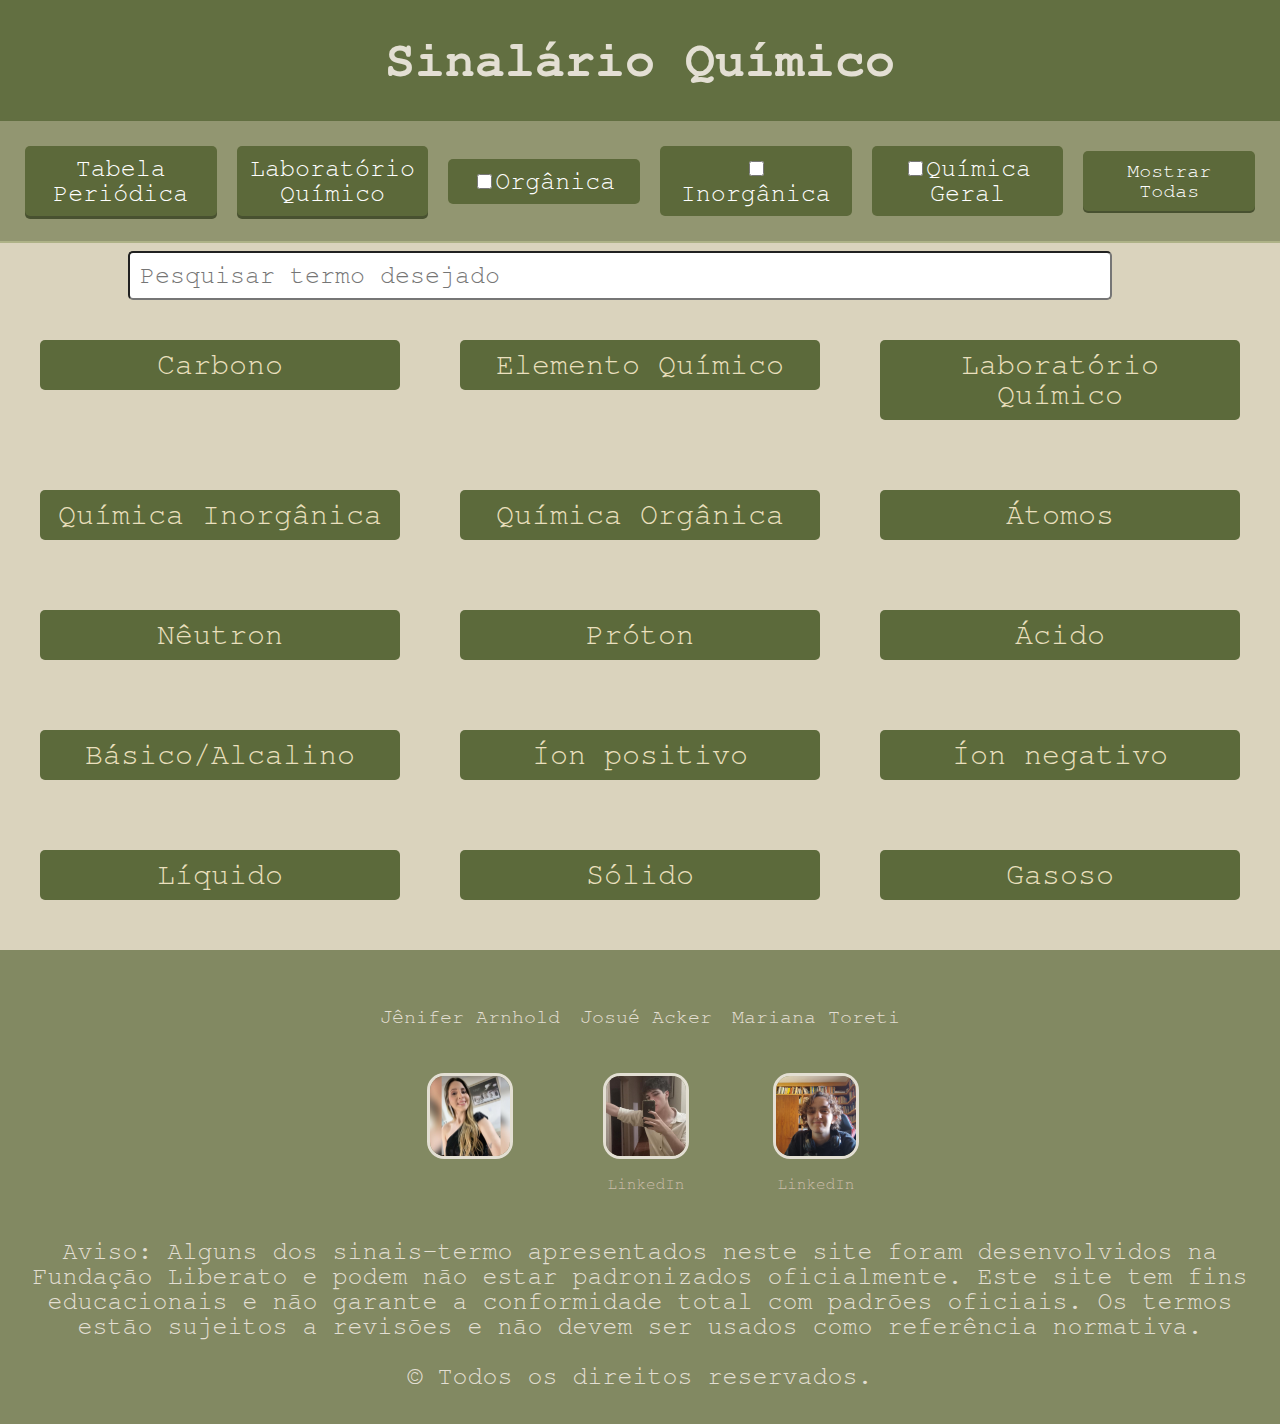
==== index.html @ 852eb755 "novo commit" ====
<!DOCTYPE html>
<html lang="pt-BR">
<head>
    <meta charset="UTF-8">
    <meta name="viewport" content="width=device-width, initial-scale=1.0">
    <title>Sinalário Químico</title>
    <link rel="stylesheet" href="styles.css">
    <link rel="stylesheet" href="footer.css">
    <link rel="icon" href="logoBranca.ico">
</head>
<body onload="resetFilters()">
    <header>
        <h1 class="title">Sinalário Químico</h1>
    </header>

    <nav>
        <div class="category-checkboxes">
            <a href="tabelaPeriodica/index.html" class="newPage" type="button">Tabela Periódica</a>
            <a href="laboratorioQuimico/" class="newPage" type="button">Laboratório Químico</a>
            <label><input type="checkbox" value="Org" id="check" onchange="filterItems()">Orgânica</label>
            <label><input type="checkbox" value="Ino" id="check" onchange="filterItems()">Inorgânica</label>
            <label><input type="checkbox" value="QGe" id="check" onchange="filterItems()">Química Geral</label>
            <button class="button" onclick="resetFilters()">Mostrar Todas</button>
        </div>
        <input type="text" id="searchBar" oninput="searchItems()" placeholder="Pesquisar termo desejado">
    </nav>
    <main>
        <div class="items" id="itemsContainer">
        </div>
        <div id="noResultsMessage" style="display: none;">Não encontrado</div>
    </main>

    <footer>
        <div class="footer-content">
            <div class="profile-container">
                <div class="profile">
                    <h6>Jênifer Arnhold</h6>
                    <img src="footer img/JA.jpg" alt="Foto 1">
                    <div class="social-links">
                        <!-- <a href="https://linkedin.com/in/perfil1" target="_blank">LinkedIn</a> -->
                    </div>
                </div>
                <div class="profile">
                    <h6>Josué Acker</h6>
                    <img src="footer img/JAF.jpg" alt="Foto 2">
                    <div class="social-links">
                        <a href="https://linkedin.com/in/perfil2" target="_blank">LinkedIn</a>
                    </div>
                </div>
                <div class="profile">
                    <h6>Mariana Toreti</h6>
                    <img src="footer img/MLLT.jpg" alt="Foto 3">
                    <div class="social-links">
                        <a href="https://www.linkedin.com/in/mariana-toreti-bb4881133" target="_blank">LinkedIn</a>
                    </div>
                </div>
            </div>

            <div class="footer-text">
                <p>Aviso: Alguns dos sinais-termo apresentados neste site foram desenvolvidos na Fundação Liberato e podem não estar padronizados oficialmente. Este site tem fins educacionais e não garante a conformidade total com padrões oficiais. Os termos estão sujeitos a revisões e não devem ser usados como referência normativa.</p>
                <p>&copy; Todos os direitos reservados.</p>
                
            </div>
        </div>
    </footer>

    <script src="data.js"></script>
    <script src="script.js"></script>
</body>
</html>
---- styles.css ----
* {
    font-family: FreeMono, monospace;
}



:root {
    --body-background:              #DAD3BD;
    --header-background:            #626F41;
    --header-font:                  #e3dfd3;
    --checkbox-background:          #929671;
    --checkbox:                       none;
    --checkbox-font:                #ffffff;
    --checkbox-button-background:   #5C693A;
    --checkbox-button-font:         #ffffff;
    --checkbox-check:               #024C93;
    --searchBar-font:               #000000;
    --item-border:                  #ffffff;
    --content-background:           #ffffff5e;
    --noResult:                     #ff0051;
    --term-button-background:       #5C6A3B;
    --term-button-background-focus: #717C5F;
    --term-button-font:             #ebe0bf;
    --term-button-font-hover:       #ffffff;
    --term-button-background-hover: #6C774B;
    --shadow:                       #485130;
    --shadow-light:                 #AEB287;
    --shadow-content:               #C1B799;
    --newPage-button:               #626F41;
}


body {
    font-family: Arial, sans-serif;
    margin: 0;
    padding: 0;
    font-size: 25px;
    background-color: var(--body-background);
}

header {
    background-color: var(--header-background);
    color: var(--header-font);
    padding: 2px 2px;
    text-align: center;
}

nav div { /* linha das checkbox */
    background-color: var(--checkbox-background);
    overflow: hidden;
    color: var(--checkbox-font);
    padding: 0;
    text-align: center;
    margin: 0;
    list-style: none;
    box-shadow: 0px 2px 0px var(--shadow-light);
}

nav div label {
    display: inline;
    padding: 20px;
    background-color: var(--checkbox);
    border-radius: 3px;
    box-shadow: none;
}

.iconButton {
   max-width: 40px;
}

.newPage {
    padding: 5px;
    background-color: var(--newPage-button);
    border-radius: 3px;
    box-shadow: 0px 3px 0px var(--shadow); /* Sombra inicial */
    color: var(--checkbox-font);
    text-decoration: none;
    position: relative; /* Permite que o botão seja movido */
    transition: all 0.1s ease;
   
}

.newPage:hover {
    background-color: var(--newPage-button);
    color: var(--term-button-font-hover);
    cursor: pointer;
}

.newPage:active {
    box-shadow: none;
    top: 2px;
    background-color: var(--newPage-button);
}

/* pra tela menores */
@media (max-width: 768px) {
    nav div {
        padding: 5px; /* Reduz o padding para maior compatibilidade */
    }

    nav div label {
        padding: 5px; /* Reduz o padding dos labels */
        font-size: 14px; /* Ajusta o tamanho da fonte */
        box-shadow: none;
        background-color: none;
    }
}

/* pra tela muito pequenas */
@media (max-width: 480px) {
    nav div {
        flex-direction: column; /* alinha os itens verticalmente */
        padding: 5px; /* reduz ainda mais o padding */
    }

    nav div label {
        padding: 10px; /* reduz o padding dos labels */
        font-size: 12px; /* ajusta o tamanho da fonte */
        background-color: none;
        box-shadow: none;
    }
}

#check:checked {
    accent-color: var(--checkbox-check);
}

nav .button { /* mostrar todos */
    background-color: var(--checkbox-button-background);
    border: none;
    border-radius: 3px; 
    cursor: pointer;
    box-shadow: 0px 2px 0px var(--shadow);
    color: var(--checkbox-button-font);
    position: relative;
    transition: all 0.1s ease;
    font-size: 20px;
}

nav .button:hover {
    transform: scale(1.015); /* aumenta gradativamente ao passar o mouse por cima */
}

nav .button:active {
    box-shadow: none;
    top: 2px;
    background-color: var(--newPage-button);
}

nav #searchBar {
    margin-top: 10px; /* distância em cima da barra */
    padding: 10px; /* tamanho da barra */
    width: 75%; /* quanto que a barra ocupa na tela horizonltalmente */
    margin-left: 10%; /* espaço na esqueda */
    color: var(--searchBar-font);
    border-radius: 5px;
    font-size: 25px;
    box-shadow: none;
    transition: transform 0.25s ease;
}

nav #searchBar:hover {
    transform: scale(1.015);
}

main {
    padding: 20px;
}

.items {
    display: flex;
    flex-wrap: wrap;
    gap: 20px; /* espaço entre os itens */
    /* align-items: center; com ele, quando um termo abre, o do lado se mantém fechado mas no meio do aberto  */
}

.item {
    background-color: #ffffff00; 
    padding: 20px; 
    border-radius: 5px;
    border-color: var(--item-border);
    flex: 1 1 calc(33.333% - 20px); /* cada termo ocupa um terço da linha com espaçamento de 20px */
    box-sizing: border-box;
    display: none; /* termos não clicados inicialmente */
}

.content { 
    display: none;
    margin-top: 8px;
    padding: 10px;
    background-color: var(--content-background); 
    border-radius: 8px; 
    text-align: center; /* justificar vídeo e descrição*/
    box-shadow: 0px 5px 0px var(--shadow-content);
}

.category-checkboxes {
    display: flex;
    flex-wrap: wrap; /* Permite que os itens se movam para a próxima linha */
    justify-content: space-between; /* Distribui o espaço entre os itens */
    align-items: center; /* Alinha os itens verticalmente */
    padding: 20px; /* Espaçamento interno */
    gap: 10px; /* Espaço entre os itens */
}

.category-checkboxes a,
.category-checkboxes label,
.category-checkboxes .button {
    flex: 1 1 40px; /* Flex-grow, flex-shrink, flex-basis: permite que cada item cresça e ocupe espaço */
    text-align: center; /* Centraliza o texto */
    margin: 5px; /* Espaçamento entre os elementos */
    padding: 10px; /* Espaçamento interno */
    background-color: var(--checkbox-button-background); /* Cor de fundo para os botões */
    border: none; /* Borda para os botões */
    border-radius: 5px; /* Cantos arredondados */
    transition: background-color 0.3s; /* Efeito de transição */
}

.category-checkboxes a:hover,
.category-checkboxes label:hover,
.category-checkboxes .button:hover {
    background-color: var(--checkbox-button-background); /* Cor de fundo ao passar o mouse */
}

/* Media query para telas menores */
@media (max-width: 600px) {
    .category-checkboxes {
        flex-direction: column; 
        align-items: stretch; /* Estica os itens para preencher a largura disponível */
    }
}

input[type="checkbox"] { /* tamanho da checkbox das categorias */
    width: 15px;
    height: 15px;
    transition: transform 0.3s ease;
}

input[type="checkbox"]:hover {
    transform: scale(1.15);
}

#noResultsMessage {
    color:var(--noResult);
    font-size: 1.5em;
    text-align: center;
    align-items: center;
        
}

.term-button {
    background-color: var(--term-button-background);
    color: var(--term-button-font);
    padding: 10px;
    border: none;
    border-radius: 5px;
    cursor: pointer;
    font-size: 1.2em;
    text-align: center;
    width: 100%; /* sem ele, o botão variaria conforme o que está escrito nele*/
    display: block;
    margin-bottom: 10px;
    transition: transform 0.25s ease; /* dá a possibilidade de aumentar gradativamente o botão */
}

.term-button:focus {
    outline: none;
    box-shadow: 0px 3px 0px var(--shadow-content); 
    background-color: var(--term-button-background-focus);
    transform: scale(1.05); /* mantém botão maior ao clicar */
            
}

.term-button:hover {
    background-color: var(--term-button-background-hover);
    transform: scale(1.05); /* aumenta gradativamente ao passar o mouse por cima */
    color: var(--term-button-font-hover);
    box-shadow: 0px 3px 0px var(--shadow-content);   
}

.video {
    height: 26rem;
}
---- footer.css ----
*{
    cursor: default;
}

:root {
    --background:           #2a400780;
    --font-color:           #c9bca9;
    --font-color-hover:     #e3dfd3;
    --border-color:         #e3dfd3;
}


footer {
    background-color: var(--background);
    color: var(--font-color-hover);
    padding: 10px;
    text-align: center;
}

.footer-content {
    display: flex;
    flex-direction: column;
    align-items: center;
}

.profile-container {
    display: flex;
    justify-content: center;
    gap: 20px;
    margin-bottom: 15px;
}

.profile {
    display: flex;
    flex-direction: column;
    align-items: center;
}
 
.profile h6 {
    transition: transform 0.3s ease, color 0.3s ease, font-size 0.3s ease, font-weight 0.3s ease;
    font-weight: normal;
    font-size: 20px; 
}

.profile h6:hover {
    transform: scale(1.25);
    font-weight: 800;
    font-size: 15px; 
    color: var(--font-color-hover);
}

.profile img {
    width: 80px;
    height: 80px;
    border-radius: 20%;
    border: 3px solid;
    object-fit: cover;
    margin-bottom: 10px;
    transition: transform 0.3s ease;
}

.profile img:hover {
    transform: scale(1.25);
    border-color: var(--font-color-hover);
}

.social-links {
    margin: 0;
}

.social-links a {
    color: var(--font-color);
    text-decoration: none;
    font-size: 16px;
    cursor: pointer;
}

.social-links a:hover {
    color: var(--font-color-hover);
}

.footer-text {
    margin-top: 5px;
}
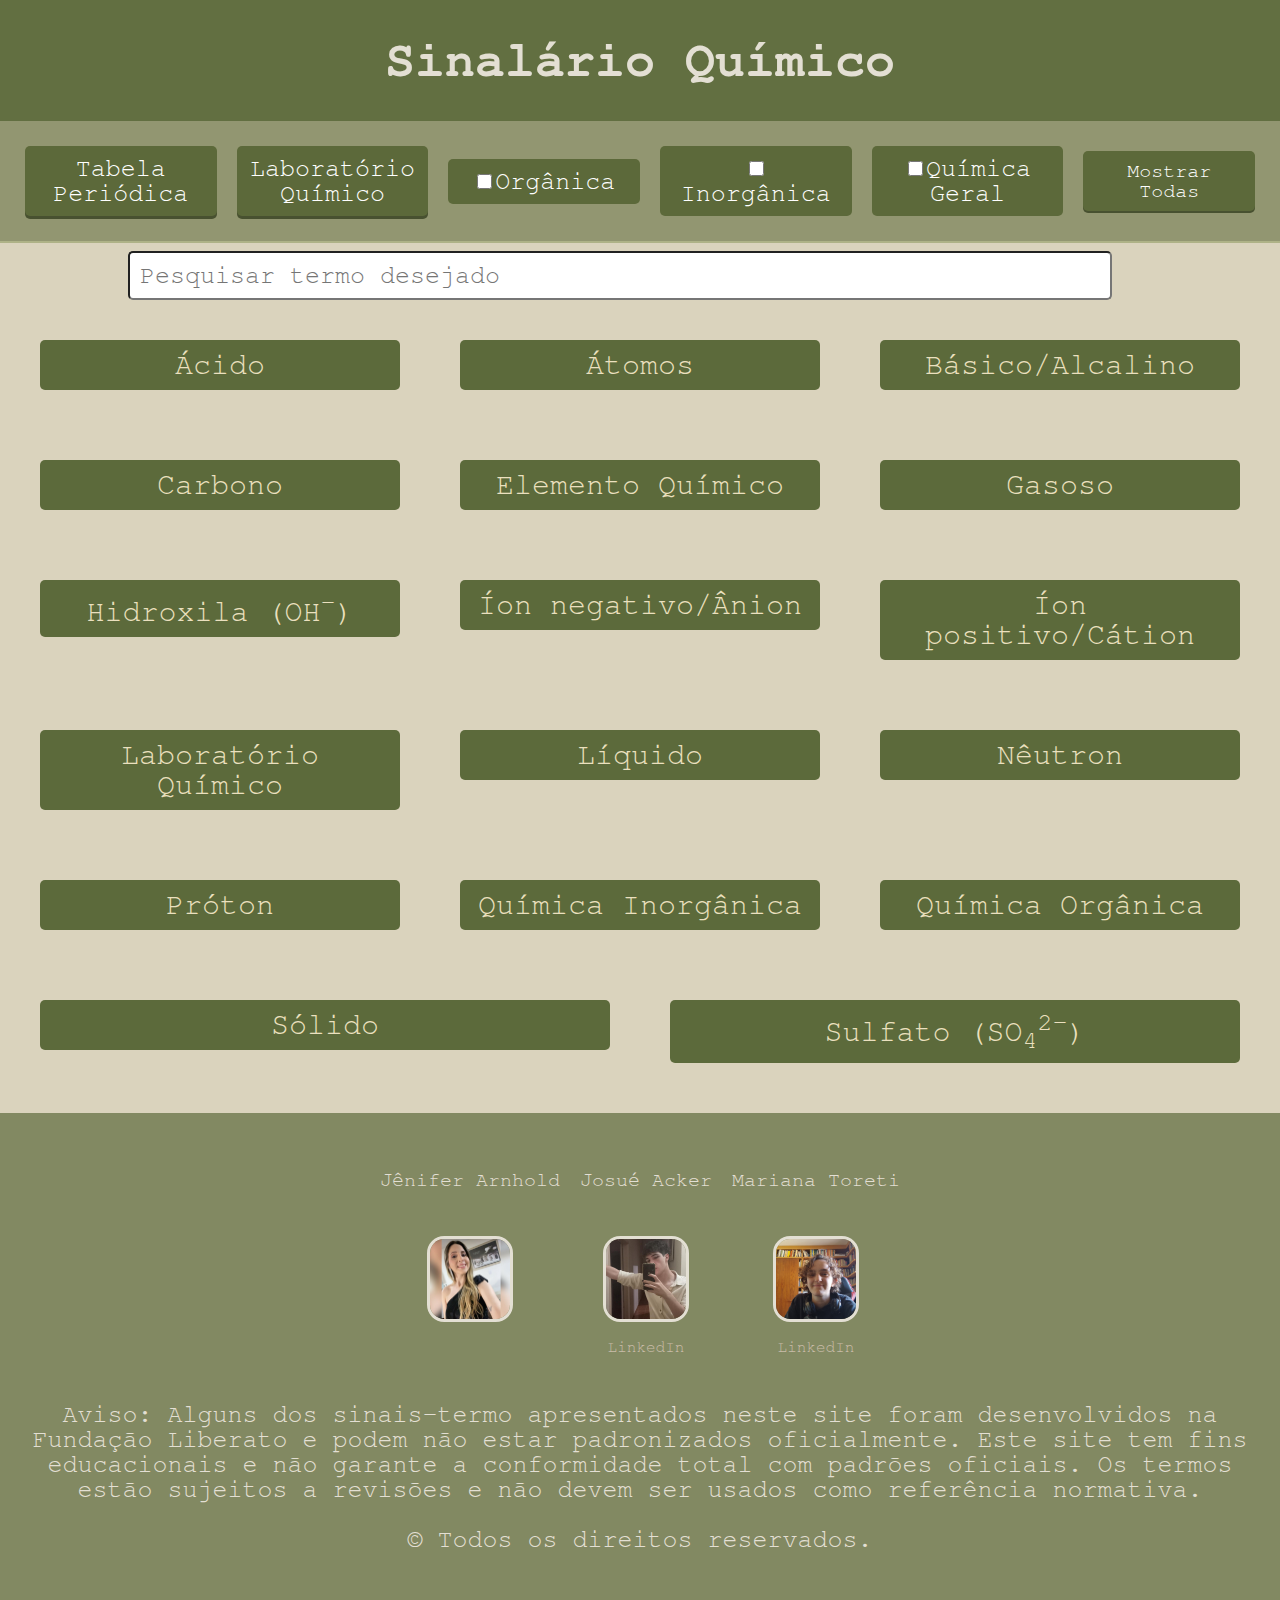
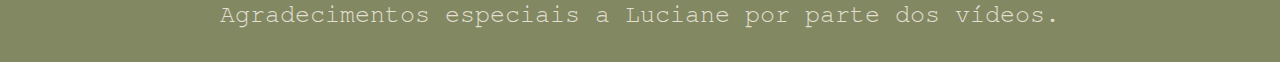
==== commit e9bdac86: "novos vídeos e termos, agradecimento" ====
--- a/index.html
+++ b/index.html
@@ -44,7 +44,7 @@
                     <h6>Josué Acker</h6>
                     <img src="footer img/JAF.jpg" alt="Foto 2">
                     <div class="social-links">
-                        <a href="https://linkedin.com/in/perfil2" target="_blank">LinkedIn</a>
+                        <a href="https://www.linkedin.com/in/josu%C3%A9-acker-17a775330" target="_blank">LinkedIn</a>
                     </div>
                 </div>
                 <div class="profile">
@@ -62,6 +62,9 @@
                 
             </div>
         </div>
+        <div class="footer-thanks">
+            <p>Agradecimentos especiais a Luciane por parte dos vídeos.</p>
+        </div>
     </footer>
 
     <script src="data.js"></script>
--- a/styles.css
+++ b/styles.css
@@ -76,7 +76,7 @@
     color: var(--checkbox-font);
     text-decoration: none;
     position: relative; /* Permite que o botão seja movido */
-    transition: all 0.1s ease;
+    transition: transform 0.5s ease-in-out;
    
 }
 
@@ -84,6 +84,7 @@
     background-color: var(--newPage-button);
     color: var(--term-button-font-hover);
     cursor: pointer;
+    transform: scale(1.03);
 }
 
 .newPage:active {
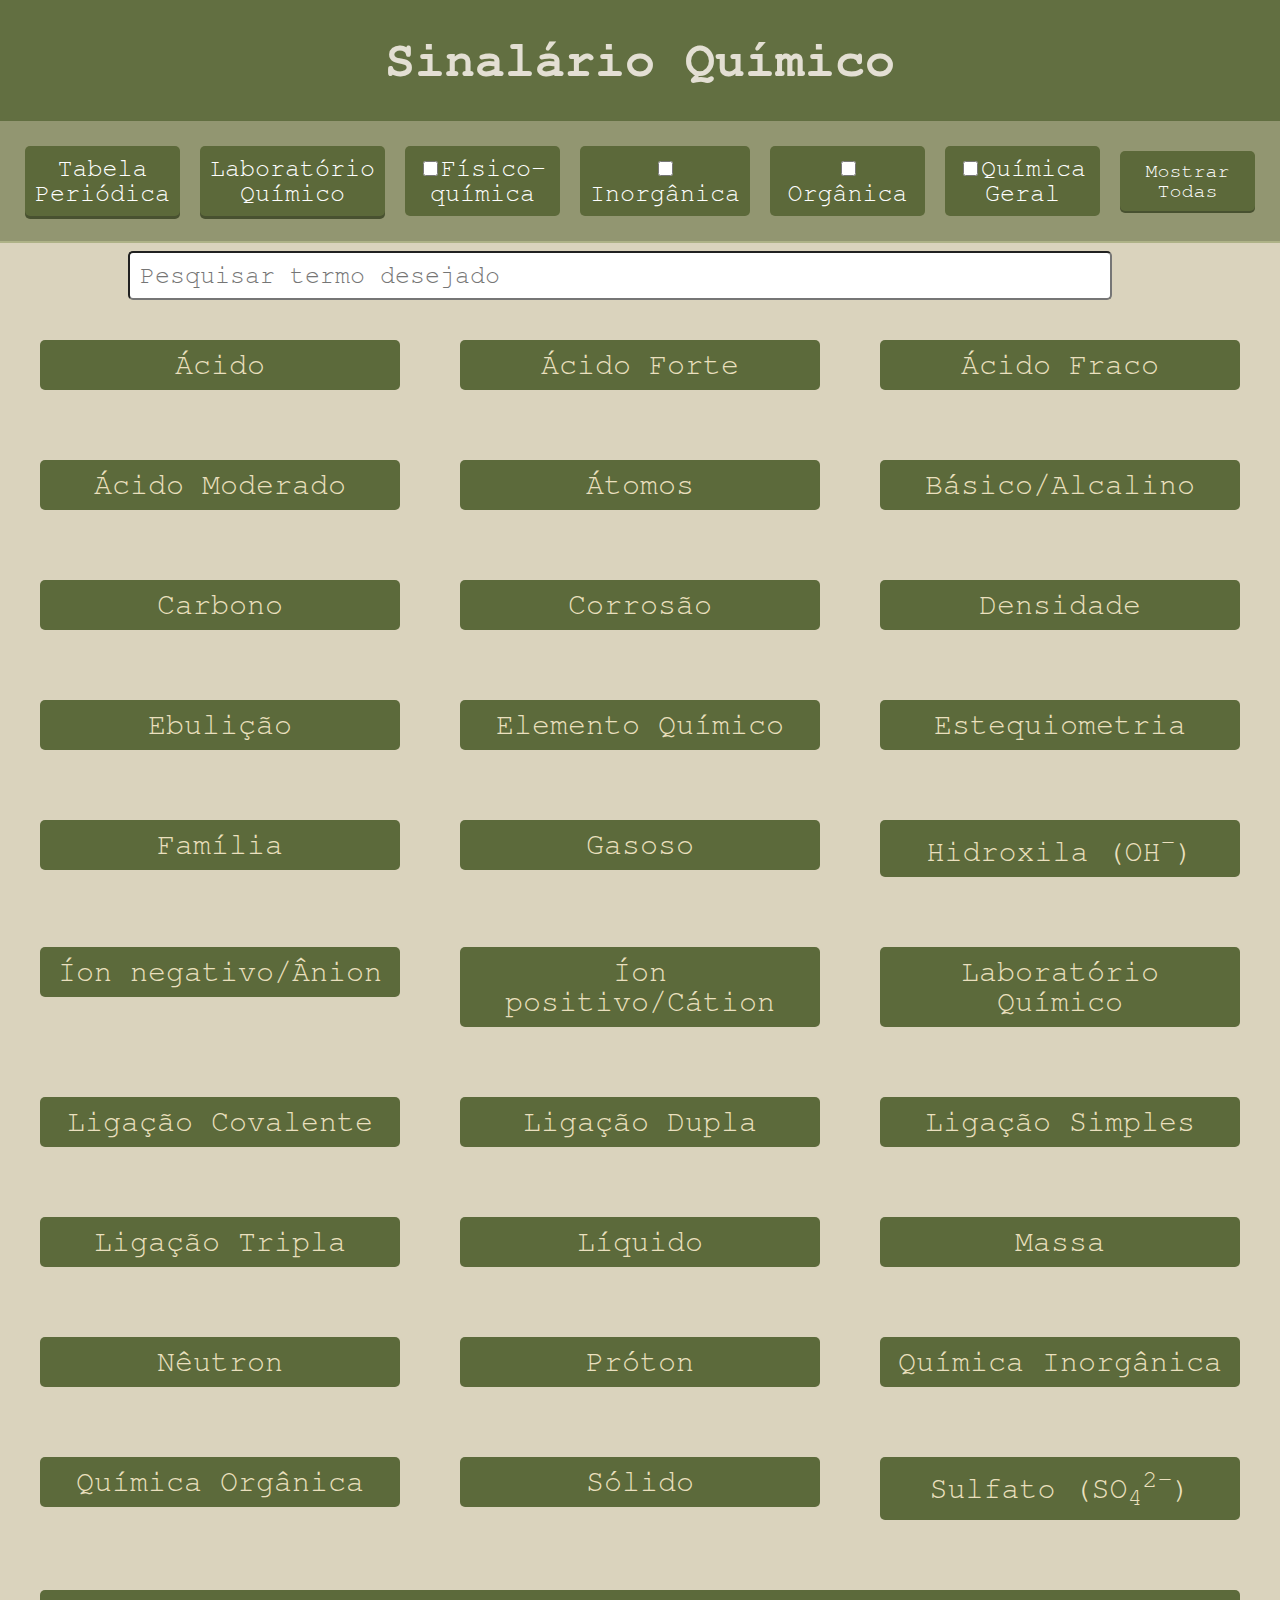
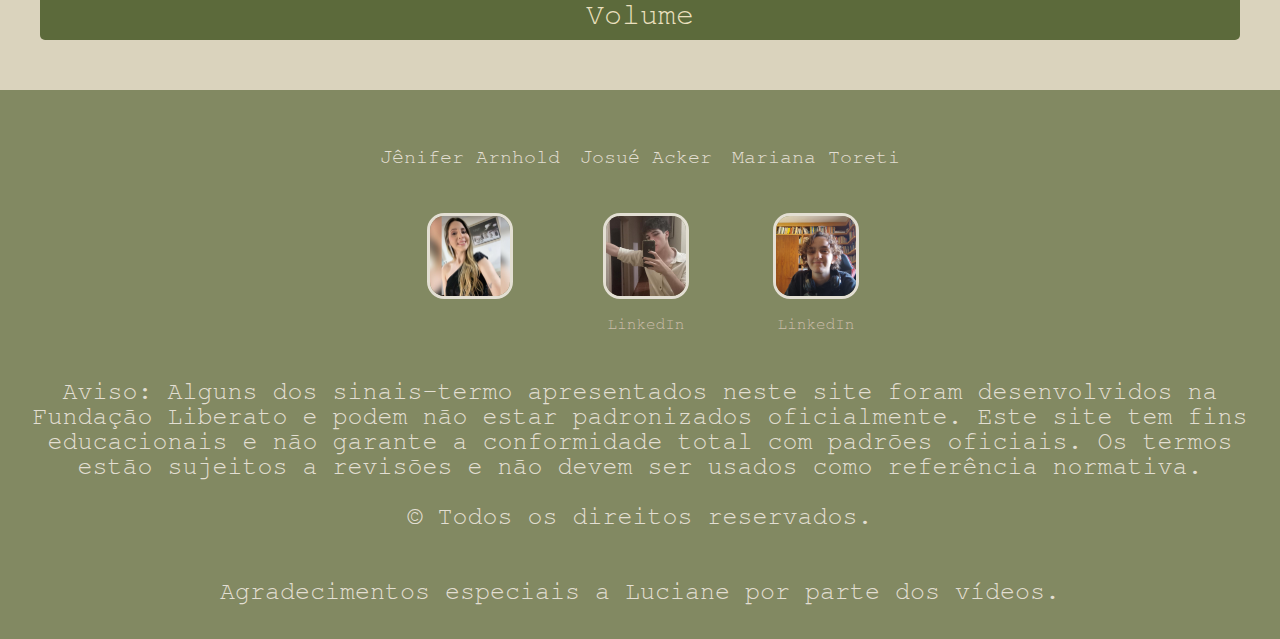
==== commit 2294491f: "adição de novos termos" ====
--- a/index.html
+++ b/index.html
@@ -17,8 +17,9 @@
         <div class="category-checkboxes">
             <a href="tabelaPeriodica/index.html" class="newPage" type="button">Tabela Periódica</a>
             <a href="laboratorioQuimico/" class="newPage" type="button">Laboratório Químico</a>
+            <label><input type="checkbox" value="Fis" id="check" onchange="filterItems()">Físico-química</label>
+            <label><input type="checkbox" value="Ino" id="check" onchange="filterItems()">Inorgânica</label>
             <label><input type="checkbox" value="Org" id="check" onchange="filterItems()">Orgânica</label>
-            <label><input type="checkbox" value="Ino" id="check" onchange="filterItems()">Inorgânica</label>
             <label><input type="checkbox" value="QGe" id="check" onchange="filterItems()">Química Geral</label>
             <button class="button" onclick="resetFilters()">Mostrar Todas</button>
         </div>
